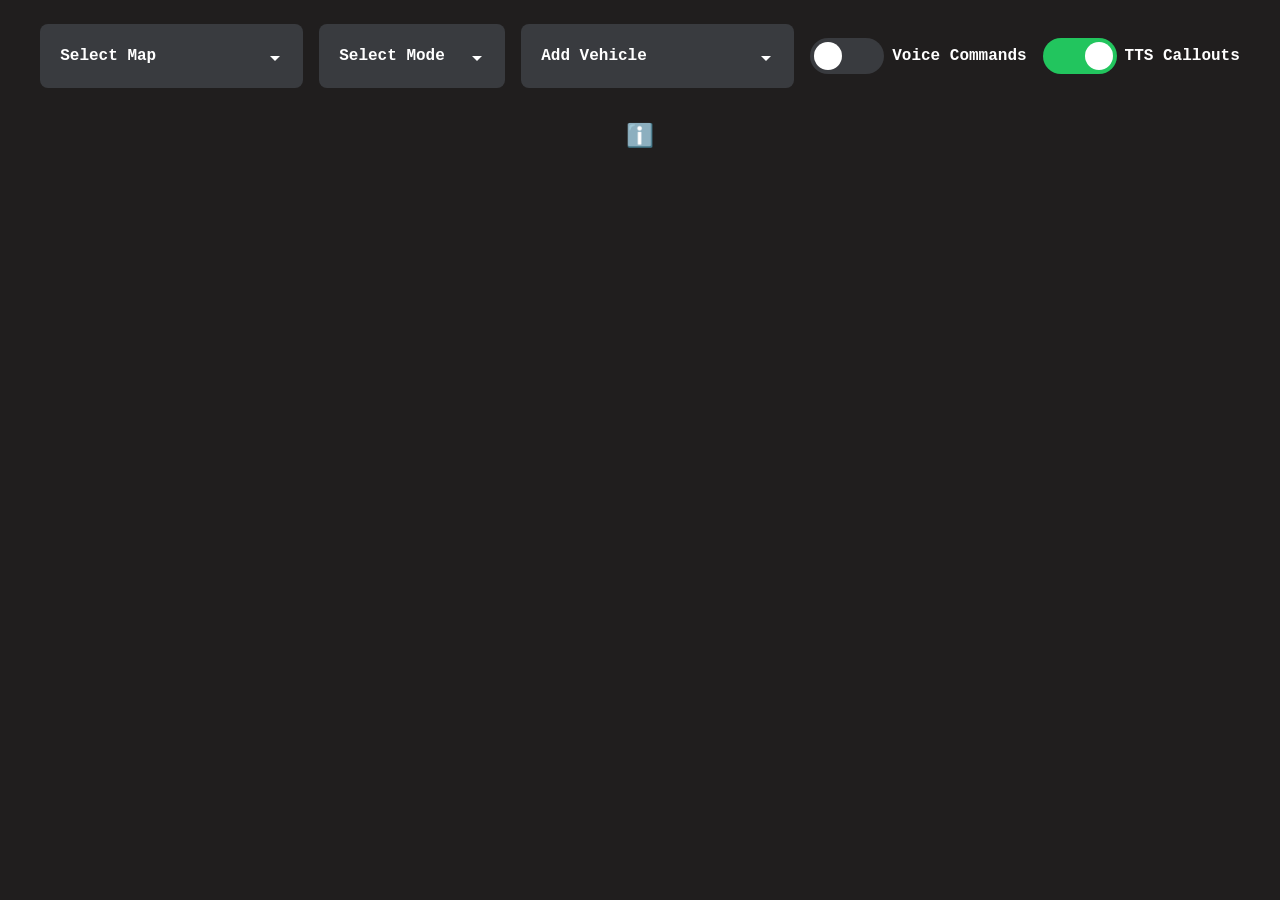
==== BFTIMERvc.html @ dbfb6a67 "Add files via upload" ====
<!DOCTYPE html>
<html lang="en">

<head>
  <meta charset="UTF-8" />
  <title>BF6 Air Tracker</title>

  <style>
    /* Your existing CSS + enhanced toggles */
    * {
      box-sizing: border-box;
      font-family: 'Courier New', Courier, monospace;
    }

    body {
      margin: 0;
      padding: 1.5rem;
      background: #201e1e;
      display: flex;
      flex-direction: column;
      align-items: center;
      gap: 1.5rem;
    }

    .controls {
      display: flex;
      width: 100%;
      gap: 1rem;
      flex-wrap: wrap;
      justify-content: center;
    }

    .add-btn,
    .clear-btn {
      padding: 1rem 2rem;
      height: 64px;
      border: none;
      border-radius: 8px;
      background: #393b3f;
      color: white;
      font-size: 1rem;
      font-weight: 600;
      cursor: pointer;
    }

    .clear-btn {
      background: none;
    }

    /* 🎤 TTS Toggle Switch */
    .tts-toggle {
      position: relative;
      display: inline-block;
      width: 74px;
      height: 36px;
    }

    .tts-toggle input {
      opacity: 0;
      width: 0;
      height: 0;
    }

    .tts-slider {
      position: absolute;
      cursor: pointer;
      top: 0;
      left: 0;
      right: 0;
      bottom: 0;
      background: #393b3f;
      transition: 0.3s;
      border-radius: 18px;
    }

    .tts-slider:before {
      position: absolute;
      content: "";
      height: 28px;
      width: 28px;
      left: 4px;
      bottom: 4px;
      background: white;
      transition: 0.3s;
      border-radius: 50%;
    }

    .tts-toggle input:checked+.tts-slider {
      background: #22c55e;
    }

    .tts-toggle input:checked+.tts-slider:before {
      transform: translateX(38px);
    }

    .tts-toggle-label {
      display: flex;
      align-items: center;
      gap: 0.5rem;
      color: white;
      font-size: 1rem;
      font-weight: 600;
    }

    /* 🔊 Voice Commands Toggle Switch */
    .voice-toggle {
      position: relative;
      display: inline-block;
      width: 74px;
      height: 36px;
    }

    .voice-toggle input {
      opacity: 0;
      width: 0;
      height: 0;
    }

    .voice-slider {
      position: absolute;
      cursor: pointer;
      top: 0;
      left: 0;
      right: 0;
      bottom: 0;
      background: #393b3f;
      transition: 0.3s;
      border-radius: 18px;
    }

    .voice-slider:before {
      position: absolute;
      content: "";
      height: 28px;
      width: 28px;
      left: 4px;
      bottom: 4px;
      background: white;
      transition: 0.3s;
      border-radius: 50%;
    }

    .voice-toggle input:checked+.voice-slider {
      background: #3b82f6;
    }

    .voice-toggle input:checked+.voice-slider:before {
      transform: translateX(38px);
    }

    .voice-toggle-label {
      display: flex;
      align-items: center;
      gap: 0.5rem;
      color: white;
      font-size: 1rem;
      font-weight: 600;
    }

    /* Rest of your existing CSS unchanged */
    .cards {
      display: flex;
      gap: 1.5rem;
      justify-content: center;
      width: 100%;
      flex-wrap: wrap;
    }

    .card {
      max-width: 640px;
      height: 360px;
      border-radius: 8px;
      box-shadow: 0 4px 8px rgba(0, 0, 0, .12);
      overflow: hidden;
      position: relative;
      flex: 1 1 calc(25%);
    }

    .card-image-container {
      position: relative;
      width: 100%;
      height: 100%;
    }

    .card-image-container.dead::after {
      content: '';
      position: absolute;
      inset: 0;
      background: rgba(0, 0, 0, 0.3);
      z-index: 2;
    }

    .card img {
      width: 100%;
      height: 100%;
      object-fit: cover;
    }

    .card-holder {
      position: absolute;
      top: 0px;
      left: -24px;
      z-index: 9;
      pointer-events: none;
      padding: 4px 32px 8px 32px;
      backdrop-filter: blur(5px) saturate(100%);
      -webkit-backdrop-filter: blur(5px) saturate(100%);

      mask-image: radial-gradient(circle,
          black 70%,
          transparent 100%);

      -webkit-mask-image: radial-gradient(circle,
          black 70%,
          transparent 100%);
    }


    .card-label {
      color: white;
      font-weight: 400;
      font-size: 1rem;
      text-shadow: 0 2px 6px rgba(0, 0, 0, 0.8);
      font-style: italic;
    }

    .delete-btn {
      position: absolute;
      top: 8px;
      right: 8px;
      width: 48px;
      height: 48px;
      border-radius: 50%;
      border: none;
      background: #393b3f;
      color: white;
      cursor: pointer;
      z-index: 10;
    }

    .delete-btn:hover {
      background: #dc2626;
    }

    .kill-btn {
      position: absolute;
      bottom: 16px;
      left: 50%;
      transform: translateX(-50%);
      width: calc(100% - 32px);
      height: 64px;
      border: none;
      background: #393b3f;
      color: white;
      font-size: 1.3rem;
      cursor: pointer;
      z-index: 5;
      border-radius: 10px;
      font-weight: 600;
    }

    .kill-btn:hover {
      background: #550000;
    }

    .timer {
      position: absolute;
      top: 50%;
      left: 50%;
      transform: translate(-50%, -50%);
      font-weight: 600;
      color: white;
      text-shadow: 1px 0 10px black;
      z-index: 5;
      display: none;
      font-size: clamp(1rem, 6vw, 6rem);
    }

    .timer.warning {
      color: #eab308;
    }

    .timer.danger {
      color: #dc2626;
    }

    .timer-controls {
      position: absolute;
      top: calc(50% + 5rem);
      left: 50%;
      transform: translateX(-50%);
      gap: 1.5rem;
      z-index: 6;
      display: none;
    }

    .time-btn {
      min-width: 72px;
      min-height: 56px;
      padding: 0.6rem 1rem;
      font-size: 1.4rem;
      font-weight: 600;
      border-radius: 10px;
      border: none;
      background: #393b3f;
      color: white;
      cursor: pointer;
    }

    .time-btn:disabled {
      opacity: 0.4;
      cursor: not-allowed;
    }

    .selectField {
      appearance: none;
      padding: 20px;
      -webkit-appearance: none;
      -moz-appearance: none;
      appearance: none;
      background-image: url("data:image/svg+xml;utf8,<svg xmlns='http://www.w3.org/2000/svg' fill='%23FFFFFF' viewBox='0 0 20 20'><path d='M7 10l5 5 5-5z'/><path fill='none' d='M0 0h24v24H0z'/></svg>");
      background-repeat: no-repeat;
      background-position: right 20px center;
      background-size: 20px;
      padding-right: 60px;
    }

    @keyframes pulseTwice {
      0% {
        transform: scale(1);
      }

      25% {
        transform: scale(1.04);
      }

      50% {
        transform: scale(1);
      }

      75% {
        transform: scale(1.04);
      }

      100% {
        transform: scale(1);
      }
    }

    .card.pulse {
      animation: pulseTwice 0.6s ease-in-out;
    }

    .card.locked .card-image-container::after {
      content: '';
      position: absolute;
      inset: 0;
      background: rgba(0, 0, 0, 0.6);
      z-index: 2;
    }

    .card.locked .kill-btn {
      background: #393b3f;
      cursor: pointer;
    }

    .card.locked .kill-btn:hover {
      background: #1f7a1f;
    }

    /* =========================================================
   Info Button
========================================================= */
    .info-btn {
      height: 64px;
      width: 64px;
      border-radius: 50%;
      border: none;
      background: none;
      color: white;
      font-size: 1.4rem;
      font-weight: 700;
      cursor: pointer;
    }

    .info-btn:hover {
      background: #4b5563;
    }

    /* =========================================================
   Modal
========================================================= */
    .modal-overlay {
      position: fixed;
      inset: 0;
      background: rgba(0, 0, 0, 0.65);
      backdrop-filter: blur(4px);
      display: none;
      align-items: center;
      justify-content: center;
      z-index: 999;
    }

    .modal {
      position: relative;
      background: rgba(32, 30, 30, 0.85);
      backdrop-filter: blur(10px) saturate(120%);
      color: white;
      border-radius: 12px;
      max-width: 520px;
      width: 90%;
      padding: 1.5rem 2rem;
      box-shadow: 0 20px 40px rgba(0, 0, 0, 0.6);
    }

    .modal h2 {
      margin-top: 0;
      margin-bottom: 1rem;
    }

    .modal-content {
      font-size: 0.95rem;
      line-height: 1.5;
    }

    .modal-content ul {
      margin-top: 0.25rem;
      margin-bottom: 1rem;
      padding-left: 1.25rem;
    }

    .modal-close {
      position: absolute;
      top: 10px;
      right: 12px;
      background: none;
      border: none;
      color: white;
      font-size: 1.3rem;
      cursor: pointer;
    }

    .modal-close:hover {
      color: #dc2626;
    }
  </style>
</head>

<body>
  <div class="controls">
    <select class="add-btn selectField" id="map-select" onchange="updatePreset()">
      <option value="">Select Map</option>
      <option value="blackwell">Blackwell Fields</option>
      <option value="contaminated">Contaminated</option>
      <option value="eastwood">Eastwood</option>
      <option value="liberation">Liberation Peak</option>
      <option value="manhattan">Manhattan Bridge</option>
      <option value="mirak">Mirak Valley</option>
      <option value="newsobek">New Sobek City</option>
      <option value="firestorm">Operation Firestorm</option>
    </select>

    <select class="add-btn selectField" id="mode-select" onchange="updatePreset()">
      <option value="">Select Mode</option>
      <option value="conquest">Conquest</option>
      <option value="escalation">Escalation</option>
    </select>

    <select class="add-btn selectField" id="add-select" onchange="addSelectedCard()">
      <option value="">Add Vehicle</option>
      <option value="littlebird.webp">Scout Helicopter</option>
      <option value="attack.webp">Attack Helicopter</option>
      <option value="transport.webp">Transport Helicopter</option>
      <option value="bomber.webp">Bomber Jet</option>
      <option value="stealth.webp">Stealth Jet</option>
    </select>

    <!-- 🆕 Voice Commands Toggle -->
    <div class="voice-toggle-label">
      <label class="voice-toggle" for="voice-toggle">
        <input type="checkbox" id="voice-toggle" />
        <span class="voice-slider"></span>
      </label>
      Voice Commands
    </div>

    <!-- 🆕 TTS Toggle -->
    <div class="tts-toggle-label">
      <label class="tts-toggle" for="tts-toggle">
        <input type="checkbox" id="tts-toggle" checked />
        <span class="tts-slider"></span>
      </label>
      TTS Callouts
    </div>
    <!-- Info Button -->
    <button class="info-btn" onclick="openInfoModal()">ℹ️</button>
  </div>

  <div class="cards" id="cards"></div>
  <button class="clear-btn" id="clear-btn" onclick="clearAllCards()" style="display: none;">Clear All</button>
  <!-- Info Modal -->
  <div class="modal-overlay" id="info-modal" onclick="closeInfoModal(event)">
    <div class="modal">
      <button class="modal-close" onclick="closeInfoModal()">✕</button>
      <h2>How to use</h2>
      <p>Select a preset (map and mode) or add cards manually, kill stuff, set timers, never get backstabbed again.</p>
      <br />
      <h3>Tips</h3>
      <ul>
        <li>Voice commands are optional, you can use the buttons if you prefer.</li>
        <li>TTS will only call out when timers run out and to confirm when executing voice commands.</li>
      </ul>


      <div class="modal-content">

        <h3>Voice Commands 🎤</h3>
        <p><strong>Start Timers</strong></p>
        <ul>
          <li>Say "Timer" and the vehicle alias</li>
          <li>"Timer Scout" - will start the timer a scout card</li>
        </ul>

        <p><strong>Activate locked Escalation Cards</strong></p>
        <ul>
          <li>Say "Activate" and the vehicle alias</li>
          <li>"Activate Scout" - will activate a locked scout card</li>
        </ul>
        <p><strong>Add Cards</strong></p>
        <ul>
          <li>Say "Add" and the vehicle alias</li>
          <li>"Add Scout" - will add a scout card</li>
        </ul>
        <p><strong>Remove Cards</strong></p>
        <ul>
          <li>Say "Remove" and the vehicle alias</li>
          <li>"Remove Scout" - will Remove a scout card</li>
        </ul>
        <p><strong>Replace Cards</strong></p>
        <ul>
          <li>Say "Replace" and the vehicle alias of the card to replace, then vehicle alias to replace with</li>
          <li>"Replace Scout Attack" - will replace a Scout card with an Attack card</li>
        </ul>

      </div>
    </div>
  </div>
  <script>
    // ----------------------------
    // State
    // ----------------------------
    let cardId = 0;
    let ttsEnabled = true;
    let voiceEnabled = false;

    let voices = [];
    let femaleVoice = null;

    let recognition = null;
    let listening = false;

    // ----------------------------
    // Constants / Config
    // ----------------------------
    const TIMER_DEFAULT_SECONDS = 90;
    const TIMER_MIN_SECONDS = 0;
    const TIMER_MAX_SECONDS = 120;
    const TIMER_STEP_SECONDS = 5;

    const $ = (selector, root = document) => root.querySelector(selector);
    const $$ = (selector, root = document) => root.querySelectorAll(selector);

    const PRESETS = {
      blackwell: {
        conquest: [
          { img: 'attack.webp', unlocked: true },
          { img: 'bomber.webp', unlocked: true },
          { img: 'stealth.webp', unlocked: true }
        ],
        escalation: []
      },

      contaminated: {
        conquest: [
          { img: 'littlebird.webp', unlocked: true },
          { img: 'attack.webp', unlocked: true }
        ],
        escalation: [
          { img: 'littlebird.webp', unlocked: true },  // starts active
          { img: 'attack.webp', unlocked: false },     // starts locked
          { img: 'littlebird.webp', unlocked: false }
        ]
      },

      eastwood: {
        conquest: [
          { img: 'littlebird.webp', unlocked: true },
          { img: 'transport.webp', unlocked: true }
        ],
        escalation: [
          { img: 'littlebird.webp', unlocked: true },
          { img: 'transport.webp', unlocked: false },
          { img: 'attack.webp', unlocked: false }
        ]
      },

      firestorm: {
        conquest: [
          { img: 'littlebird.webp', unlocked: true },
          { img: 'attack.webp', unlocked: true },
          { img: 'transport.webp', unlocked: true },
          { img: 'bomber.webp', unlocked: true },
          { img: 'stealth.webp', unlocked: true }
        ],
        escalation: [
          { img: 'littlebird.webp', unlocked: true },
          { img: 'transport.webp', unlocked: true },
          { img: 'attack.webp', unlocked: false },
          { img: 'attack.webp', unlocked: false },
          { img: 'bomber.webp', unlocked: false },
          { img: 'stealth.webp', unlocked: false },
          { img: 'bomber.webp', unlocked: false },
          { img: 'stealth.webp', unlocked: false }
        ]
      },

      liberation: {
        conquest: [
          { img: 'attack.webp', unlocked: true },
          { img: 'bomber.webp', unlocked: true },
          { img: 'stealth.webp', unlocked: true }
        ],
        escalation: [
          { img: 'attack.webp', unlocked: false },
          { img: 'bomber.webp', unlocked: false },
          { img: 'stealth.webp', unlocked: false }
        ]
      },

      manhattan: {
        conquest: [
          { img: 'littlebird.webp', unlocked: true },
          { img: 'attack.webp', unlocked: true }
        ],
        escalation: [
          { img: 'littlebird.webp', unlocked: true },
          { img: 'attack.webp', unlocked: false }
        ]
      },

      mirak: {
        conquest: [
          { img: 'littlebird.webp', unlocked: true },
          { img: 'attack.webp', unlocked: true },
          { img: 'bomber.webp', unlocked: true },
          { img: 'stealth.webp', unlocked: true }
        ],
        escalation: [
          { img: 'littlebird.webp', unlocked: true },
          { img: 'transport.webp', unlocked: true },
          { img: 'attack.webp', unlocked: false },
          { img: 'bomber.webp', unlocked: false },
          { img: 'stealth.webp', unlocked: false },
          { img: 'transport.webp', unlocked: false },
          { img: 'bomber.webp', unlocked: false },
          { img: 'stealth.webp', unlocked: false },
          { img: 'attack.webp', unlocked: false }
        ]
      },

      newsobek: {
        conquest: [
          { img: 'littlebird.webp', unlocked: true },
          { img: 'transport.webp', unlocked: true }
        ],
        escalation: [
          { img: 'littlebird.webp', unlocked: true },
          { img: 'transport.webp', unlocked: false }
        ]
      }
    };
    // Not used for voice commands
    const VEHICLE_NAME_BY_KEYWORD = [
      { key: 'littlebird', name: 'Scout' },
      { key: 'attack', name: 'Attack' },
      { key: 'transport', name: 'Transport' },
      { key: 'bomber', name: 'Bomber' },
      { key: 'stealth', name: 'Stealth' }
    ];

    // Used for voice commands
    const VOICE_TIMER_KEYWORDS = [
      "time", "prim", "camera", "thai", "i'm", "diam", "trying", "priv",
      "climate", "pine", "tire", "tiger", "tyler", "pilot", "find", "panel", "try"
    ];

    const VOICE_ACTIVATE_KEYWORDS = [
      "activ",
    ];

    // NEW: remove intent keywords (keep a few common ASR near-misses)
    const VOICE_REMOVE_KEYWORDS = [
      "remove",
    ];

    // NEW: add/replace voice intents
    const VOICE_ADD_KEYWORDS = [
      "add",
    ];

    const VOICE_REPLACE_KEYWORDS = [
      "replace",
    ];


    const VOICE_GROUPS = [
      { keywords: ["scout", "count", "scalp", "scale", "gout"], command: "littlebird.webp", name: "Scout" },
      { keywords: ["attack", "talk", "tech"], command: "attack.webp", name: "Attack" },
      { keywords: ["trans", "port", "spot"], command: "transport.webp", name: "Transport" },
      { keywords: ["bomb", "pump", "bumper"], command: "bomber.webp", name: "Bomber" },
      { keywords: ["stealth", "stop", "self", "stove", "estelle", "status"], command: "stealth.webp", name: "Stealth" }
    ];

    // ----------------------------
    // Helpers
    // ----------------------------
    function getVehicleName(filename) {
      const lower = String(filename).toLowerCase();
      for (const { key, name } of VEHICLE_NAME_BY_KEYWORD) {
        if (lower.includes(key)) return name;
      }
      return "Vehicle";
    }

    function formatMMSS(totalSeconds) {
      const mm = String(Math.floor(totalSeconds / 60)).padStart(2, '0');
      const ss = String(totalSeconds % 60).padStart(2, '0');
      return `${mm}:${ss}`;
    }

    function getTranscript(event) {
      return event.results[event.results.length - 1][0].transcript.trim().toLowerCase();
    }

    function isTimerInactive(timerEl) {
      const display = timerEl?.style?.display;
      return display === "none" || display === "" || display == null;
    }

    function findFirstAvailableCardByFilename(filename) {
      const cards = $$('.card');
      const needle = filename.toLowerCase();

      for (const card of cards) {
        const img = $('img', card);
        const killBtn = $('.kill-btn', card);
        const timer = $('.timer', card);
        if (!img || !killBtn || !timer) continue;

        const src = img.src.toLowerCase();
        const isMatch = src.endsWith(needle) || src.includes("/" + needle);
        const inactive = isTimerInactive(timer);

        if (isMatch && inactive && !card.classList.contains('locked')) {
          return { card, killBtn };
        }
      }

      return null;
    }

    // NEW: find first removable card by vehicle name (not on timer)
    function findFirstRemovableCardByName(vehicleName) {
      const wanted = String(vehicleName).toLowerCase();
      const cards = $$('.card');

      for (const card of cards) {
        const name = String(card.dataset.vehicle || '').toLowerCase();
        if (name !== wanted) continue;

        const timer = $('.timer', card);
        if (!timer || !isTimerInactive(timer)) continue;

        return card;
      }

      return null;
    }


    // ----------------------------
    // Voice command parsing helpers
    // ----------------------------
    function getVehicleGroupByName(vehicleName) {
      const wanted = String(vehicleName || '').toLowerCase();
      return VOICE_GROUPS.find(g => String(g.name).toLowerCase() === wanted) || null;
    }

    // Returns matched VOICE_GROUPS sorted by first occurrence in transcript
    function getGroupsInTranscriptOrder(transcript) {
      const t = String(transcript || '').toLowerCase();
      const hits = [];

      for (const group of VOICE_GROUPS) {
        let bestIndex = Infinity;
        for (const kw of group.keywords) {
          const idx = t.indexOf(kw);
          if (idx !== -1) bestIndex = Math.min(bestIndex, idx);
        }
        if (bestIndex !== Infinity) hits.push({ group, index: bestIndex });
      }

      hits.sort((a, b) => a.index - b.index);
      // Remove duplicates by vehicle name (keep earliest)
      const seen = new Set();
      const ordered = [];
      for (const h of hits) {
        const key = String(h.group.name).toLowerCase();
        if (seen.has(key)) continue;
        seen.add(key);
        ordered.push(h.group);
      }
      return ordered;
    }

    function addCardByName(vehicleName) {
      const group = getVehicleGroupByName(vehicleName);
      if (!group) {
        console.log("Unknown vehicle for add:", vehicleName);
        return false;
      }
      addCard(`./${group.command}`, group.name, false);
      speak(`${group.name} added`);
      console.log(`Added ${group.name}`);
      return true;
    }

    // Replace first removable card of "fromName" with a new card of "toName"
    function replaceCardByNames(fromName, toName) {
      const fromGroup = getVehicleGroupByName(fromName);
      const toGroup = getVehicleGroupByName(toName);

      if (!fromGroup || !toGroup) {
        console.log("Unknown vehicles for replace:", fromName, toName);
        return false;
      }

      // Allow replacing locked or unlocked cards, but never one on an active timer
      const oldCard = (function () {
        const wanted = String(fromGroup.name).toLowerCase();
        const cards = $$('.card');
        for (const card of cards) {
          const name = String(card.dataset.vehicle || '').toLowerCase();
          if (name !== wanted) continue;

          const timer = $('.timer', card);
          if (!timer || !isTimerInactive(timer)) continue;
          return card;
        }
        return null;
      })();

      if (!oldCard) {
        console.log(`No replaceable ${fromGroup.name} card found`);
        return false;
      }

      // Insert a new card in the same position, then remove the old one
      cardId += 1;
      const newId = `card-${cardId}`;
      const cardHtml = `
        <div class="card" id="${newId}" data-vehicle="${toGroup.name}">
          <div class="card-image-container">
            <div class="card-holder">
              <div class="card-label">🕑 "Timer ${toGroup.name}"</div>
              <div class="card-label">🗑️ "Remove ${toGroup.name}"</div>
            </div>
            <button class="delete-btn" onclick="removeCard('${newId}')">🗑️</button>
            <img src="./${toGroup.command}">
            <button class="kill-btn">Unalive</button>
            <div class="timer"></div>
            <div class="timer-controls">
              <button class="time-btn minus">-5</button>
              <button class="time-btn plus">+5</button>
            </div>
          </div>
        </div>
      `;

      oldCard.insertAdjacentHTML('beforebegin', cardHtml);
      setupCard($(`#${newId}`));

      // Remove old card (clears any interval)
      removeCard(oldCard.id);

      speak(`${fromGroup.name} replaced with ${toGroup.name}`);
      console.log(`Replaced ${fromGroup.name} -> ${toGroup.name}`);
      return true;
    }


    // ----------------------------
    // TTS
    // ----------------------------
    function initVoices() {
      voices = speechSynthesis.getVoices();
      femaleVoice =
        voices.find(v => {
          const name = v.name || '';
          const lower = name.toLowerCase();
          return (
            lower.includes('female') ||
            lower.includes('woman') ||
            name.includes('Samantha') ||
            name.includes('Zira') ||
            name.includes('Google US')
          );
        }) ||
        voices.find(v => String(v.lang || '').startsWith('en-')) ||
        voices[0] ||
        null;
    }

    function speak(text) {
      if (!ttsEnabled) return;

      if (voices.length === 0) {
        // Ensure voices are populated on some browsers
        speechSynthesis.getVoices();
        initVoices();
      }

      const utterance = new SpeechSynthesisUtterance(text);
      utterance.volume = 0.8;
      utterance.rate = 1.2;
      utterance.pitch = 1.1;
      utterance.voice = femaleVoice;

      speechSynthesis.speak(utterance);
    }

    if (speechSynthesis.onvoiceschanged !== undefined) {
      speechSynthesis.onvoiceschanged = initVoices;
    }

    // ----------------------------
    // Voice Recognition
    // ----------------------------
    function toggleVoiceRecognition() {
      const SpeechRecognition = window.SpeechRecognition || window.webkitSpeechRecognition;
      if (!SpeechRecognition) return;

      if (!recognition) {
        recognition = new SpeechRecognition();
        recognition.lang = 'en-US';
        recognition.continuous = true;
        recognition.interimResults = false;

        recognition.onresult = (event) => {
          if (!voiceEnabled) return;

          const transcript = getTranscript(event);
          console.log("Heard:", transcript);

          // ----------------------------
          // NEW: "Add {vehicle}"
          // Example: "Add Scout"
          // ----------------------------
          if (VOICE_ADD_KEYWORDS.some(k => transcript.startsWith(k + " "))) {
            const groups = getGroupsInTranscriptOrder(transcript);
            if (groups.length >= 1) {
              addCardByName(groups[0].name);
            } else {
              console.log("Add command heard, but no vehicle matched.");
            }
            return;
          }

          // ----------------------------
          // NEW: "Replace {vehicle} {vehicle}"
          // Example: "Replace Scout Attack"
          // ----------------------------
          if (VOICE_REPLACE_KEYWORDS.some(k => transcript.startsWith(k + " "))) {
            const groups = getGroupsInTranscriptOrder(transcript);
            if (groups.length >= 2) {
              replaceCardByNames(groups[0].name, groups[1].name);
            } else {
              console.log("Replace command heard, but could not match two vehicles.");
            }
            return;
          }

          // Existing intents
          const hasTimerIntent = VOICE_TIMER_KEYWORDS.some(k => transcript.includes(k));
          const hasActivateIntent = VOICE_ACTIVATE_KEYWORDS.some(k => transcript.includes(k));
          const hasRemoveIntent = VOICE_REMOVE_KEYWORDS.some(k => transcript.includes(k));

          for (const group of VOICE_GROUPS) {
            if (!group.keywords.some(k => transcript.includes(k))) continue;

            // 🗑️ REMOVE (delete card)
            if (hasRemoveIntent) {
              removeCardByName(group.name);
              return;
            }

            // 🔓 ACTIVATE (unlock)
            if (hasActivateIntent) {
              unlockCardByName(group.name);
              return;
            }

            // ⏱️ TIMER (start timer)
            if (hasTimerIntent) {
              handleVoiceCommand(group.command, group.name);
              return;
            }
          }
        };

        recognition.onend = () => {
          if (voiceEnabled && listening) recognition.start();
        };
      }

      if (voiceEnabled && !listening) {
        recognition.start();
        listening = true;
      } else if (!voiceEnabled && listening) {
        recognition.stop();
        listening = false;
      }
    }

    function handleVoiceCommand(filename, vehicleName) {
      if (!voiceEnabled) return;

      console.log("Close enough, unaliving:", filename.substring(0, filename.lastIndexOf('.')));

      const hit = findFirstAvailableCardByFilename(filename);
      if (hit) {
        speak(`Timer started for ${vehicleName}`);
        hit.killBtn.click();
        return;
      }

      console.log("No available", filename, "card to unalive.");
    }

    // NEW: remove first available card by name (not on timer)
    function removeCardByName(vehicleName) {
      if (!voiceEnabled) return;

      const card = findFirstRemovableCardByName(vehicleName);
      if (!card) {
        console.log(`No removable ${vehicleName} card found`);
        return;
      }

      // Use existing delete behavior (same function the delete button uses)
      removeCard(card.id);
      speak(`${vehicleName} removed`);
      console.log(`Removing ${vehicleName}`);
    }

    // ----------------------------
    // UI / Cards
    // ----------------------------
    function updatePreset() {
      const map = $('#map-select').value;
      const mode = $('#mode-select').value;
      if (!map || !mode) return;

      clearAllCards();

      const items = PRESETS[map]?.[mode] || [];
      for (const item of items) {
        const image = `./${item.img}`;
        const isLocked = !item.unlocked; // locked if not unlocked
        addCard(image, getVehicleName(item.img), isLocked);
      }

      updateClearButton();
    }

    function addSelectedCard() {
      const select = $('#add-select');
      const value = select.value;
      if (!value) return;

      addCard(`./${value}`, getVehicleName(value));
      select.value = "";
    }

    function addCard(image, name, locked = false) {
      cardId += 1;

      const cardHtml = `
        <div class="card ${locked ? 'locked' : ''}" id="card-${cardId}" data-vehicle="${name}">
          <div class="card-image-container">
            <div class="card-holder">
              <div class="card-label">${locked ? '🔒 "Activate ' + name + '"' : '🕑 "Timer ' + name + '"'}</div>
              <div class="card-label">${'🗑️ "Remove ' + name + '"'}</div>
            </div>
            <button class="delete-btn" onclick="removeCard('card-${cardId}')">🗑️</button>
            <img src="${image}">
            <button class="kill-btn">${locked ? 'Activate' : 'Unalive'}</button>
            <div class="timer"></div>
            <div class="timer-controls">
              <button class="time-btn minus">-5</button>
              <button class="time-btn plus">+5</button>
            </div>
          </div>
        </div>
      `;

      $('#cards').insertAdjacentHTML('beforeend', cardHtml);

      setupCard($(`#card-${cardId}`));
      updateClearButton();
    }

    function setupCard(card) {
      const vehicleName = card.dataset.vehicle;

      const killBtn = $('.kill-btn', card);
      const timer = $('.timer', card);
      const controls = $('.timer-controls', card);
      const imgWrap = $('.card-image-container', card);

      const minus = $('.minus', card);
      const plus = $('.plus', card);

      killBtn.onclick = () => {
        const label = $('.card-label', card);

        if (card.classList.contains('locked')) {
          card.classList.remove('locked');
          imgWrap.classList.remove('dead');
          killBtn.textContent = 'Unalive';
          if (label) label.textContent = `🎤 Timer ${vehicleName}`;
          return;
        }

        startTimer(TIMER_DEFAULT_SECONDS, vehicleName, card, killBtn, timer, controls, imgWrap, minus, plus);
      };
    }

    function startTimer(seconds, vehicleName, card, killBtn, timer, controls, imgWrap, minus, plus) {
      let remaining = seconds;

      killBtn.style.display = 'none';
      timer.style.display = 'block';
      controls.style.display = 'flex';
      imgWrap.classList.add('dead');

      const update = () => {
        timer.textContent = formatMMSS(remaining);

        timer.classList.remove('warning', 'danger');
        if (remaining <= 15) timer.classList.add('danger');
        else if (remaining <= 30) timer.classList.add('warning');

        minus.disabled = remaining <= TIMER_STEP_SECONDS;
      };

      minus.onclick = () => {
        if (remaining > TIMER_STEP_SECONDS) {
          remaining = Math.max(TIMER_MIN_SECONDS, remaining - TIMER_STEP_SECONDS);
          update();
        }
      };

      plus.onclick = () => {
        remaining = Math.min(TIMER_MAX_SECONDS, remaining + TIMER_STEP_SECONDS);
        update();
      };

      update();

      const interval = setInterval(() => {
        remaining -= 1;

        if (remaining < 0) {
          clearInterval(interval);
          card.removeAttribute('data-interval');

          timer.style.display = 'none';
          controls.style.display = 'none';
          killBtn.style.display = 'block';
          imgWrap.classList.remove('dead');

          card.classList.add('pulse');
          speak(`Enemy ${vehicleName} spawned`);
          setTimeout(() => card.classList.remove('pulse'), 700);
          return;
        }

        update();
      }, 1000);

      // store interval
      card.dataset.interval = interval;
    }

    function removeCard(id) {
      const card = document.getElementById(id);
      if (card?.dataset.interval) clearInterval(card.dataset.interval);
      card?.remove();
      updateClearButton();
    }

    function clearAllCards() {
      // Cancel all queued TTS
      speechSynthesis.cancel();

      // Stop all running timers
      $$('.card').forEach(card => {
        const intervalId = card.dataset.interval;
        if (intervalId) clearInterval(intervalId);
      });

      // Remove all cards
      $('#cards').innerHTML = '';
      updateClearButton();
    }

    function updateClearButton() {
      const clearBtn = $('#clear-btn');
      const hasCards = $('.card');
      clearBtn.style.display = hasCards ? 'block' : 'none';
    }

    function unlockCardByName(vehicleName) {
      const cards = $$('.card.locked');
      const wanted = vehicleName.toLowerCase();

      for (const card of cards) {
        if (card.dataset.vehicle.toLowerCase() !== wanted) continue;

        const killBtn = $('.kill-btn', card);
        const imgWrap = $('.card-image-container', card);
        const label = $('.card-label', card);

        card.classList.remove('locked');
        killBtn.textContent = 'Unalive';
        imgWrap.classList.remove('dead');
        if (label) label.textContent = `🎤 Timer ${vehicleName}`;

        speak(`${vehicleName} activated`);
        console.log(`Activating ${vehicleName}`);
        return; // only unlock the first matching locked card
      }

      console.log(`No locked ${vehicleName} card found`);
    }

    // ----------------------------
    // Wiring
    // ----------------------------
    $('#tts-toggle').addEventListener('change', function () {
      ttsEnabled = this.checked;
    });

    $('#voice-toggle').addEventListener('change', function () {
      voiceEnabled = this.checked;
      toggleVoiceRecognition();
    });

    function openInfoModal() {
      document.getElementById('info-modal').style.display = 'flex';
    }

    function closeInfoModal(e) {
      if (!e || e.target.id === 'info-modal') {
        document.getElementById('info-modal').style.display = 'none';
      }
    }

    // ESC key support
    document.addEventListener('keydown', e => {
      if (e.key === 'Escape') {
        document.getElementById('info-modal').style.display = 'none';
      }
    });
  </script>

</body>

</html>
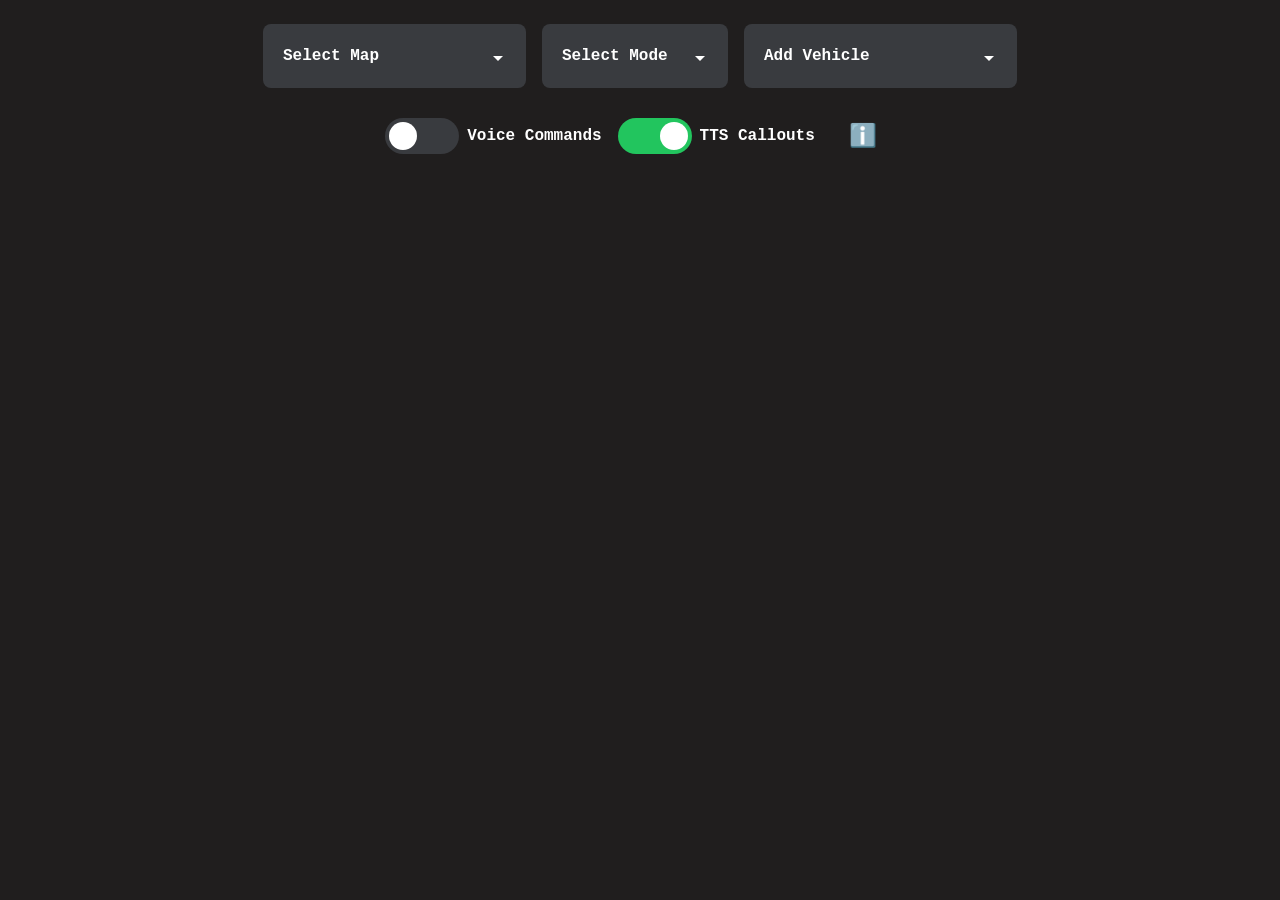
==== commit c05c7b4e: "Add files via upload" ====
--- a/BFTIMERvc.html
+++ b/BFTIMERvc.html
@@ -25,6 +25,14 @@
     .controls {
       display: flex;
       width: 100%;
+      gap: 1rem;
+      flex-wrap: wrap;
+      justify-content: center;
+    }
+
+    .toggles {
+      display: flex;
+      width: auto;
       gap: 1rem;
       flex-wrap: wrap;
       justify-content: center;
@@ -224,10 +232,18 @@
       font-style: italic;
     }
 
-    .delete-btn {
+
+    .card-actions {
       position: absolute;
       top: 8px;
       right: 8px;
+      display: flex;
+      flex-direction: column;
+      gap: 8px;
+      z-index: 10;
+    }
+
+    .action-btn {
       width: 48px;
       height: 48px;
       border-radius: 50%;
@@ -236,10 +252,42 @@
       color: white;
       cursor: pointer;
       z-index: 10;
-    }
-
-    .delete-btn:hover {
+      display: flex;
+      align-items: center;
+      justify-content: center;
+      font-size: 20px;
+    }
+
+    .action-btn.delete:hover {
       background: #dc2626;
+    }
+
+    .action-btn.replace:hover {
+      background: #2563eb;
+    }
+
+    .action-btn.lock:hover {
+      background: #1f7a1f;
+    }
+
+    .replace-select {
+      position: absolute;
+      top: 8px;
+      right: 64px;
+      z-index: 11;
+      background: #393b3f;
+      color: white;
+      border: 1px solid rgba(255, 255, 255, 0.15);
+      border-radius: 10px;
+      padding: 10px 12px;
+      display: none;
+      outline: none;
+      min-width: 180px;
+    }
+
+    .replace-select option {
+      background: #201e1e;
+      color: white;
     }
 
     .kill-btn {
@@ -368,6 +416,10 @@
       background: #1f7a1f;
     }
 
+    .card.locked .action-btn.lock {
+      display: none;
+    }
+
     /* =========================================================
    Info Button
 ========================================================= */
@@ -443,6 +495,10 @@
     .modal-close:hover {
       color: #dc2626;
     }
+
+    .hidden {
+      display: none !important;
+    }
   </style>
 </head>
 
@@ -474,28 +530,28 @@
       <option value="bomber.webp">Bomber Jet</option>
       <option value="stealth.webp">Stealth Jet</option>
     </select>
-
-    <!-- 🆕 Voice Commands Toggle -->
-    <div class="voice-toggle-label">
-      <label class="voice-toggle" for="voice-toggle">
-        <input type="checkbox" id="voice-toggle" />
-        <span class="voice-slider"></span>
-      </label>
-      Voice Commands
+    <div class="toggles">
+      <!-- 🆕 Voice Commands Toggle -->
+      <div class="voice-toggle-label">
+        <label class="voice-toggle" for="voice-toggle">
+          <input type="checkbox" id="voice-toggle" />
+          <span class="voice-slider"></span>
+        </label>
+        Voice Commands
+      </div>
+
+      <!-- 🆕 TTS Toggle -->
+      <div class="tts-toggle-label">
+        <label class="tts-toggle" for="tts-toggle">
+          <input type="checkbox" id="tts-toggle" checked />
+          <span class="tts-slider"></span>
+        </label>
+        TTS Callouts
+      </div>
+      <!-- Info Button -->
+      <button class="info-btn" onclick="openInfoModal()">ℹ️</button>
     </div>
-
-    <!-- 🆕 TTS Toggle -->
-    <div class="tts-toggle-label">
-      <label class="tts-toggle" for="tts-toggle">
-        <input type="checkbox" id="tts-toggle" checked />
-        <span class="tts-slider"></span>
-      </label>
-      TTS Callouts
-    </div>
-    <!-- Info Button -->
-    <button class="info-btn" onclick="openInfoModal()">ℹ️</button>
   </div>
-
   <div class="cards" id="cards"></div>
   <button class="clear-btn" id="clear-btn" onclick="clearAllCards()" style="display: none;">Clear All</button>
   <!-- Info Modal -->
@@ -504,7 +560,7 @@
       <button class="modal-close" onclick="closeInfoModal()">✕</button>
       <h2>How to use</h2>
       <p>Select a preset (map and mode) or add cards manually, kill stuff, set timers, never get backstabbed again.</p>
-      <br />
+
       <h3>Tips</h3>
       <ul>
         <li>Voice commands are optional, you can use the buttons if you prefer.</li>
@@ -546,6 +602,7 @@
     </div>
   </div>
   <script>
+
     // ----------------------------
     // State
     // ----------------------------
@@ -688,7 +745,7 @@
       { key: 'stealth', name: 'Stealth' }
     ];
 
-    // Used for voice commands
+    // Used for voice commands (PRESETS, KEYWORDS, ALIAS)
     const VOICE_TIMER_KEYWORDS = [
       "time", "prim", "camera", "thai", "i'm", "diam", "trying", "priv",
       "climate", "pine", "tire", "tiger", "tyler", "pilot", "find", "panel", "try"
@@ -866,18 +923,144 @@
       }
 
       // Insert a new card in the same position, then remove the old one
+      insertCardBeforeElement(oldCard, `./${toGroup.command}`, toGroup.name, oldCard.classList.contains('locked'));
+
+      // Remove old card (clears any interval)
+      removeCard(oldCard.id);
+      speak(`${fromGroup.name} replaced with ${toGroup.name}`);
+      console.log(`Replaced ${fromGroup.name} -> ${toGroup.name}`);
+      return true;
+    }
+
+
+
+    // ----------------------------
+    // Card actions (Replace dropdown + Lock)
+    // ----------------------------
+    function toggleReplaceMenu(cardId) {
+      const card = document.getElementById(cardId);
+      if (!card) return;
+
+      const select = document.getElementById(`${cardId}-replace`);
+      if (!select) return;
+
+      // Never replace a card with an active timer running
+      const timer = $('.timer', card);
+      if (timer && !isTimerInactive(timer)) {
+        console.log('Cannot replace while timer is running:', cardId);
+        return;
+      }
+
+      // Toggle visibility
+      const isOpen = select.style.display === 'block';
+      // Close all other open selects
+      $$('.replace-select').forEach(s => s.style.display = 'none');
+
+      select.style.display = isOpen ? 'none' : 'block';
+      select.value = "";
+    }
+
+    function replaceCardFromDropdown(cardId, toName) {
+      const card = document.getElementById(cardId);
+      const select = document.getElementById(`${cardId}-replace`);
+      if (select) select.style.display = 'none';
+
+      if (!card) return;
+      if (!toName) return;
+
+      const fromName = String(card.dataset.vehicle || '');
+      replaceSpecificCardByNames(card, fromName, toName);
+    }
+
+    function replaceSpecificCardByNames(oldCard, fromName, toName) {
+      const fromGroup = getVehicleGroupByName(fromName);
+      const toGroup = getVehicleGroupByName(toName);
+
+      if (!fromGroup || !toGroup) {
+        console.log("Unknown vehicles for replace:", fromName, toName);
+        return false;
+      }
+
+      // Never replace a card with an active timer running
+      const timer = $('.timer', oldCard);
+      if (timer && !isTimerInactive(timer)) {
+        console.log("Cannot replace while timer is running:", oldCard.id);
+        return false;
+      }
+
+      const locked = oldCard.classList.contains('locked');
+      insertCardBeforeElement(oldCard, `./${toGroup.command}`, toGroup.name, locked);
+
+      // Remove old card
+      removeCard(oldCard.id);
+
+      // speak(`${fromGroup.name} replaced with ${toGroup.name}`);
+      console.log(`Replaced ${fromGroup.name} -> ${toGroup.name}`);
+      return true;
+    }
+
+    function lockCard(cardId) {
+      const card = document.getElementById(cardId);
+      if (!card) return;
+
+      const timer = $('.timer', card);
+      if (timer && !isTimerInactive(timer)) {
+        console.log("Cannot lock while timer is running:", cardId);
+        return;
+      }
+
+      const vehicleName = card.dataset.vehicle;
+      const killBtn = $('.kill-btn', card);
+      const imgWrap = $('.card-image-container', card);
+      const label = $('.card-label', card); // first label
+
+      // Ensure it's visually "inactive"
+      if (imgWrap) imgWrap.classList.remove('dead');
+      if (killBtn) {
+        killBtn.style.display = 'block';
+        killBtn.textContent = 'Activate';
+      }
+
+      // Hide timer UI if somehow visible
+      const controls = $('.timer-controls', card);
+      if (timer) timer.style.display = 'none';
+      if (controls) controls.style.display = 'none';
+
+      card.classList.add('locked');
+      if (label) label.textContent = `🔒 "Activate ${vehicleName}"`;
+    }
+
+    function insertCardBeforeElement(referenceCard, image, name, locked = false) {
       cardId += 1;
       const newId = `card-${cardId}`;
+
+      const options = `
+              <option value="">Replace with…</option>
+              <option value="Scout">Scout Helicopter</option>
+              <option value="Attack">Attack Helicopter</option>
+              <option value="Transport">Transport Helicopter</option>
+              <option value="Bomber">Bomber Jet</option>
+              <option value="Stealth">Stealth Jet</option>
+      `;
+
       const cardHtml = `
-        <div class="card" id="${newId}" data-vehicle="${toGroup.name}">
+        <div class="card ${locked ? 'locked' : ''}" id="${newId}" data-vehicle="${name}">
           <div class="card-image-container">
             <div class="card-holder">
-              <div class="card-label">🕑 "Timer ${toGroup.name}"</div>
-              <div class="card-label">🗑️ "Remove ${toGroup.name}"</div>
+              <div class="card-label">${locked ? '🔒 "Activate ' + name + '"' : '🕑 "Timer ' + name + '"'}</div>
+              <div class="card-label">${'🗑️ "Remove ' + name + '"'}</div>
+              <div class="card-label">${'💱 "Replace ' + name + ' ..."'}</div>
             </div>
-            <button class="delete-btn" onclick="removeCard('${newId}')">🗑️</button>
-            <img src="./${toGroup.command}">
-            <button class="kill-btn">Unalive</button>
+            <div class="card-actions">
+              <button class="action-btn delete" title="Delete" onclick="removeCard('${newId}')">🗑️</button>
+              <button class="action-btn replace" title="Replace" onclick="toggleReplaceMenu('${newId}')">💱</button>
+              <button class="action-btn lock" title="Lock" onclick="lockCard('${newId}')">🔒</button>
+            </div>
+            <select class="replace-select" id="${newId}-replace" onchange="replaceCardFromDropdown('${newId}', this.value)">
+              ${options}
+            </select>
+            <img src="${image}">
+            <button class="kill-btn">${locked ? 'Activate' : 'Unalive'}</button>
             <div class="timer"></div>
             <div class="timer-controls">
               <button class="time-btn minus">-5</button>
@@ -887,17 +1070,18 @@
         </div>
       `;
 
-      oldCard.insertAdjacentHTML('beforebegin', cardHtml);
-      setupCard($(`#${newId}`));
-
-      // Remove old card (clears any interval)
-      removeCard(oldCard.id);
-
-      speak(`${fromGroup.name} replaced with ${toGroup.name}`);
-      console.log(`Replaced ${fromGroup.name} -> ${toGroup.name}`);
-      return true;
-    }
-
+      referenceCard.insertAdjacentHTML('beforebegin', cardHtml);
+      setupCard(document.getElementById(newId));
+      updateClearButton();
+      return newId;
+    }
+
+    // Close any open replace dropdown when clicking elsewhere
+    document.addEventListener('click', (e) => {
+      const withinCardActions = e.target.closest && (e.target.closest('.card-actions') || e.target.closest('.replace-select'));
+      if (withinCardActions) return;
+      $$('.replace-select').forEach(s => s.style.display = 'none');
+    });
 
     // ----------------------------
     // TTS
@@ -1026,9 +1210,11 @@
       if (voiceEnabled && !listening) {
         recognition.start();
         listening = true;
+        updateCardLabelsVisibility();
       } else if (!voiceEnabled && listening) {
         recognition.stop();
         listening = false;
+        updateCardLabelsVisibility();
       }
     }
 
@@ -1094,15 +1280,28 @@
 
     function addCard(image, name, locked = false) {
       cardId += 1;
-
+      
       const cardHtml = `
         <div class="card ${locked ? 'locked' : ''}" id="card-${cardId}" data-vehicle="${name}">
           <div class="card-image-container">
             <div class="card-holder">
               <div class="card-label">${locked ? '🔒 "Activate ' + name + '"' : '🕑 "Timer ' + name + '"'}</div>
               <div class="card-label">${'🗑️ "Remove ' + name + '"'}</div>
+              <div class="card-label">${'💱 "Replace ' + name + ' ..."'}</div>
             </div>
-            <button class="delete-btn" onclick="removeCard('card-${cardId}')">🗑️</button>
+            <div class="card-actions">
+            <button class="action-btn delete" title="Delete" onclick="removeCard('card-${cardId}')">🗑️</button>
+            <button class="action-btn replace" title="Replace" onclick="toggleReplaceMenu('card-${cardId}')">💱</button>
+            <button class="action-btn lock" title="Lock" onclick="lockCard('card-${cardId}')">🔒</button>
+          </div>
+          <select class="replace-select" id="card-${cardId}-replace" onchange="replaceCardFromDropdown('card-${cardId}', this.value)">
+            <option value="">Replace with…</option>
+              <option value="Scout">Scout Helicopter</option>
+              <option value="Attack">Attack Helicopter</option>
+              <option value="Transport">Transport Helicopter</option>
+              <option value="Bomber">Bomber Jet</option>
+              <option value="Stealth">Stealth Jet</option>
+          </select>
             <img src="${image}">
             <button class="kill-btn">${locked ? 'Activate' : 'Unalive'}</button>
             <div class="timer"></div>
@@ -1117,6 +1316,7 @@
       $('#cards').insertAdjacentHTML('beforeend', cardHtml);
 
       setupCard($(`#card-${cardId}`));
+      updateCardLabelsVisibility();
       updateClearButton();
     }
 
@@ -1138,7 +1338,7 @@
           card.classList.remove('locked');
           imgWrap.classList.remove('dead');
           killBtn.textContent = 'Unalive';
-          if (label) label.textContent = `🎤 Timer ${vehicleName}`;
+          if (label) label.textContent = `🕑 "Timer ${vehicleName}"`;
           return;
         }
 
@@ -1245,7 +1445,7 @@
         card.classList.remove('locked');
         killBtn.textContent = 'Unalive';
         imgWrap.classList.remove('dead');
-        if (label) label.textContent = `🎤 Timer ${vehicleName}`;
+        if (label) label.textContent = `🕑 "Timer ${vehicleName}"`;
 
         speak(`${vehicleName} activated`);
         console.log(`Activating ${vehicleName}`);
@@ -1265,6 +1465,7 @@
     $('#voice-toggle').addEventListener('change', function () {
       voiceEnabled = this.checked;
       toggleVoiceRecognition();
+      updateCardLabelsVisibility(); // 🔹 show/hide labels when toggle changes
     });
 
     function openInfoModal() {
@@ -1283,6 +1484,13 @@
         document.getElementById('info-modal').style.display = 'none';
       }
     });
+
+    function updateCardLabelsVisibility() {
+      const show = voiceEnabled; // show labels if voice toggle is enabled
+      $$('.card .card-label').forEach(label => {
+        label.style.display = show ? 'block' : 'none';
+      });
+    }
   </script>
 
 </body>
